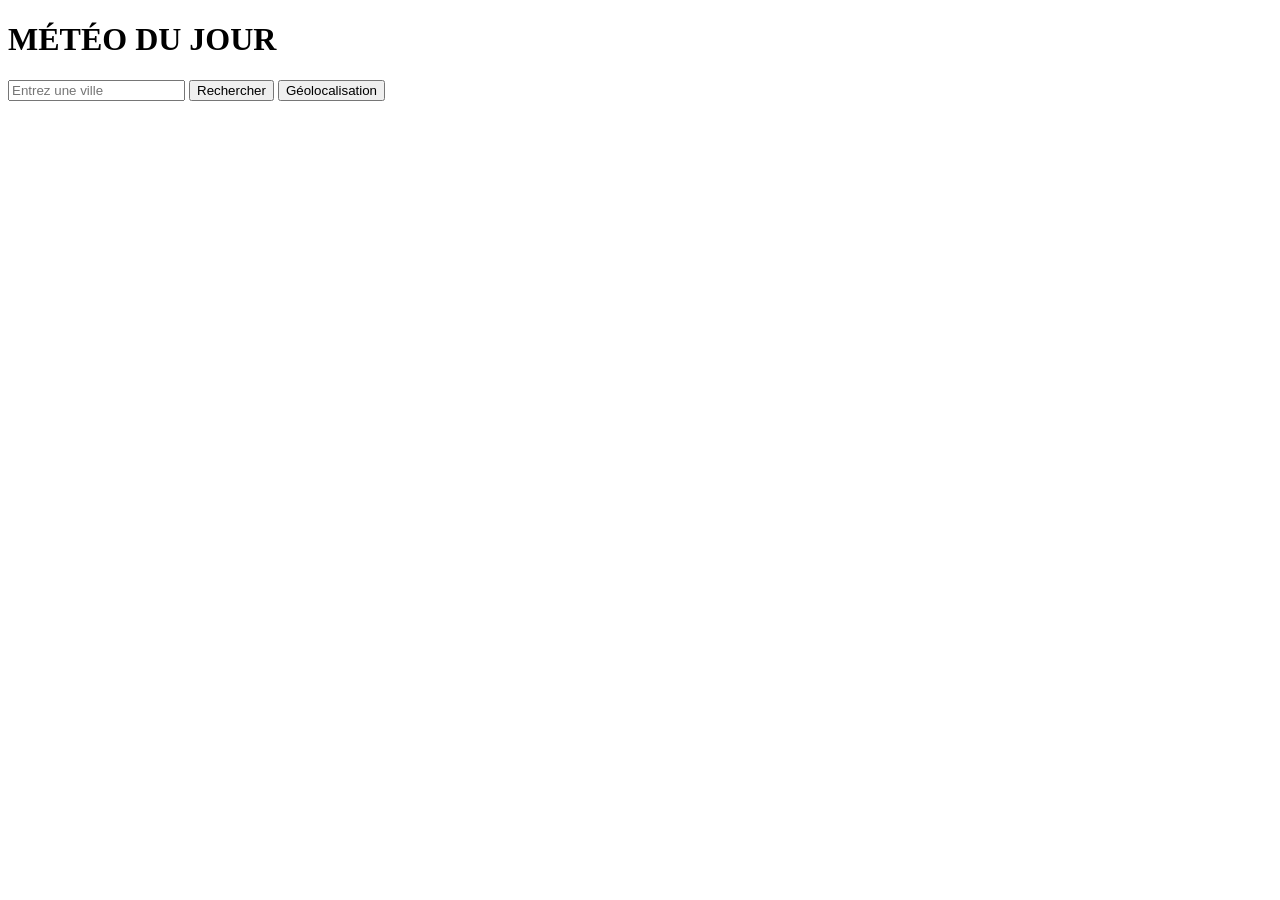
==== indexprojet.html @ e45560a4 "Premier commit du projet HTML météo" ====
<!DOCTYPE html>
<html lang="fr">
  <head>
    <meta charset="UTF-8" />
    <meta name="viewport" content="width=device-width, initial-scale=1.0" />
    <title>Application Météo</title>
  </head>
  <body>
    <header>
      <h1>MÉTÉO DU JOUR</h1>
    </header>

    <main>
      <!-- Formulaire pour rechercher une ville -->
      <section id="search-section">
        <input type="text" id="city-input" placeholder="Entrez une ville" />
        <button id="search-btn">Rechercher</button>
        <button id="geo-btn">Géolocalisation</button>
      </section>

      <!-- Conteneur pour les villes ajoutées -->
      <section id="cities-container">
        <!-- Chaque ville sera ajoutée dynamiquement ici -->
      </section>
    </main>

    <!-- Template HTML pour afficher les données météo d'une ville -->
    <template id="city-template">
      <div class="city-card">
        <h2 class="city-name"></h2>
        <img class="weather-icon" src="" alt="Icône météo" />
        <p class="temperature"></p>
        <p class="humidity"></p>
        <p class="wind"></p>
      </div>
    </template>
  </body>
</html>
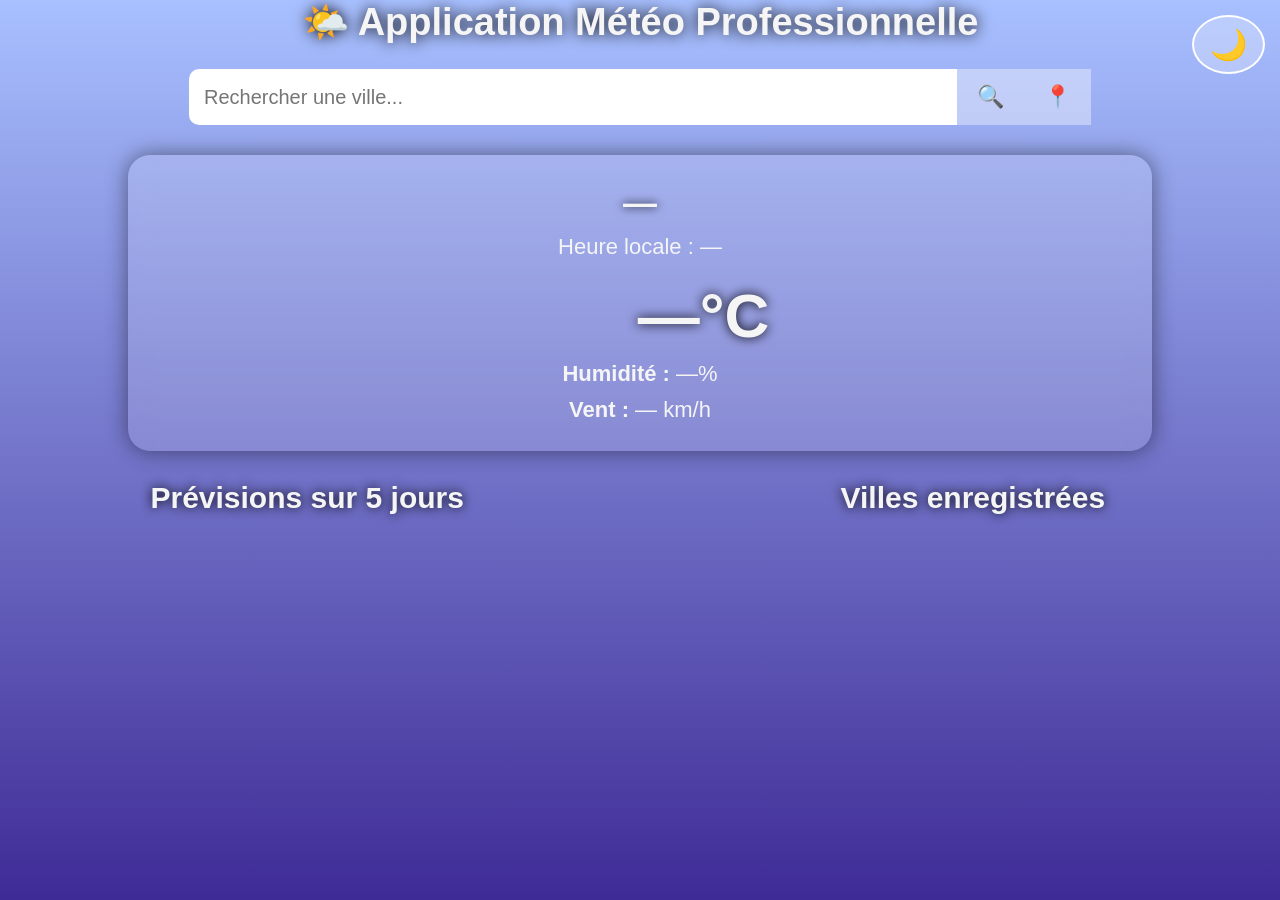
==== commit 25f44a4d: "Deuxieme commit : lier mon index html au fichier css crée" ====
--- a/indexprojet.html
+++ b/indexprojet.html
@@ -3,36 +3,65 @@
   <head>
     <meta charset="UTF-8" />
     <meta name="viewport" content="width=device-width, initial-scale=1.0" />
-    <title>Application Météo</title>
+    <title>App Météo Pro</title>
+    <link rel="stylesheet" href="meteo.css" />
   </head>
-  <body>
-    <header>
-      <h1>MÉTÉO DU JOUR</h1>
-    </header>
 
-    <main>
-      <!-- Formulaire pour rechercher une ville -->
-      <section id="search-section">
-        <input type="text" id="city-input" placeholder="Entrez une ville" />
-        <button id="search-btn">Rechercher</button>
-        <button id="geo-btn">Géolocalisation</button>
-      </section>
+  <body class="light">
+    <!-- Toggle Thème -->
+    <button id="theme-toggle" class="theme-btn">🌙</button>
 
-      <!-- Conteneur pour les villes ajoutées -->
-      <section id="cities-container">
-        <!-- Chaque ville sera ajoutée dynamiquement ici -->
-      </section>
-    </main>
+    <div class="app">
+      <h1 class="app-title">🌤️ Application Météo Professionnelle</h1>
 
-    <!-- Template HTML pour afficher les données météo d'une ville -->
-    <template id="city-template">
-      <div class="city-card">
-        <h2 class="city-name"></h2>
-        <img class="weather-icon" src="" alt="Icône météo" />
-        <p class="temperature"></p>
-        <p class="humidity"></p>
-        <p class="wind"></p>
+      <!-- Barre de recherche -->
+      <div class="search-container">
+        <input
+          type="text"
+          id="searchInput"
+          placeholder="Rechercher une ville..."
+        />
+        <button id="searchBtn">🔍</button>
+        <button id="geoBtn">📍</button>
       </div>
-    </template>
+
+      <!-- Autocomplétion -->
+      <ul id="suggestions"></ul>
+
+      <!-- Carte météo principale -->
+      <div class="weather-card fade-in">
+        <h2 id="cityName">—</h2>
+        <p id="localTime" class="local-time">Heure locale : —</p>
+
+        <div class="weather-info">
+          <img id="weatherIcon" src="" alt="" />
+          <p id="temperature" class="big-temp">—°C</p>
+        </div>
+
+        <div class="details">
+          <p class="detail-text">
+            <strong>Humidité :</strong> <span id="humidity">—%</span>
+          </p>
+          <p class="detail-text">
+            <strong>Vent :</strong> <span id="wind">— km/h</span>
+          </p>
+        </div>
+      </div>
+
+      <!-- CONTENEUR 2 COLONNES -->
+      <div class="two-columns">
+        <!-- Prévisions -->
+        <div class="forecast-section">
+          <h3 class="subtitle forecast-title">Prévisions sur 5 jours</h3>
+          <div id="forecast" class="forecast-container fade-in"></div>
+        </div>
+
+        <!-- Villes enregistrées -->
+        <div class="saved-section">
+          <h3 class="subtitle saved-title">Villes enregistrées</h3>
+          <div id="savedCities" class="saved-cities"></div>
+        </div>
+      </div>
+    </div>
   </body>
 </html>
--- a/meteo.css
+++ b/meteo.css
@@ -0,0 +1,257 @@
+/* -------------------------------------- */
+/* GLOBAL                                 */
+/* -------------------------------------- */
+* {
+    margin: 0;
+    padding: 0;
+    box-sizing: border-box;
+    font-family: "Segoe UI", Arial, sans-serif;
+}
+
+body {
+    transition: background 1s ease, color 0.4s ease;
+    font-size: 19px;
+    min-height: 100vh;
+    color: #f5f5f5;
+}
+
+/* FONDS DYNAMIQUES */
+body.light {
+    background: linear-gradient(to bottom, #a8c0ff, #3f2b96);
+}
+
+body.dark {
+    background: linear-gradient(to bottom, #0f0f0f, #202020);
+}
+
+.sunny {
+    background: linear-gradient(to bottom, #ffdc3d, #ff8c00);
+}
+
+.rainy {
+    background: linear-gradient(to bottom, #4c83b5, #142850);
+}
+
+.cloudy {
+    background: linear-gradient(to bottom, #bdc3c7, #2c3e50);
+}
+
+.stormy {
+    background: linear-gradient(to bottom, #232526, #414345);
+}
+
+/* -------------------------------------- */
+/* THEME BUTTON                           */
+/* -------------------------------------- */
+.theme-btn {
+    position: fixed;
+    top: 15px;
+    right: 15px;
+    font-size: 30px;
+    background: #ffffff40;
+    border: 2px solid #fff;
+    padding: 10px 16px;
+    border-radius: 50%;
+    cursor: pointer;
+    transition: 0.3s;
+}
+
+.theme-btn:hover {
+    background: #ffffff80;
+}
+
+/* -------------------------------------- */
+/* TITLE                                  */
+/* -------------------------------------- */
+.app-title {
+    text-align: center;
+    font-size: 38px;
+    margin-bottom: 25px;
+    text-shadow: 0 0 15px #000;
+}
+
+/* -------------------------------------- */
+/* SEARCH BAR                             */
+/* -------------------------------------- */
+.search-container {
+    display: flex;
+    justify-content: center;
+    margin-bottom: 20px;
+}
+
+.search-container input {
+    width: 60%;
+    padding: 15px;
+    font-size: 20px;
+    border-radius: 10px 0 0 10px;
+    border: none;
+}
+
+.search-container button {
+    padding: 15px 20px;
+    font-size: 22px;
+    border: none;
+    cursor: pointer;
+    background: #ffffff60;
+    color: #000;
+    transition: 0.3s;
+}
+
+.search-container button:hover {
+    background: #ffffff95;
+}
+
+/* -------------------------------------- */
+/* WEATHER CARD                           */
+/* -------------------------------------- */
+.weather-card {
+    background: #ffffff25;
+    padding: 28px;
+    border-radius: 22px;
+    text-align: center;
+    width: 80%;
+    margin: 30px auto;
+    backdrop-filter: blur(10px);
+    box-shadow: 0 0 22px #0007;
+}
+
+.weather-card h2 {
+    font-size: 34px;
+    margin-bottom: 12px;
+    font-weight: 700;
+    text-shadow: 0 0 10px #000;
+}
+
+.local-time {
+    font-size: 22px;
+    margin-bottom: 20px;
+    font-weight: 500;
+}
+
+.big-temp {
+    font-size: 62px;
+    font-weight: 800;
+    text-shadow: 0 0 12px #000;
+}
+
+.weather-info {
+    display: flex;
+    justify-content: center;
+    align-items: center;
+}
+
+.weather-info img {
+    width: 115px;
+    margin-right: 12px;
+    animation: float 3s infinite ease-in-out;
+}
+
+/* Textes d’humidité / vent */
+.detail-text {
+    font-size: 22px;
+    margin-top: 10px;
+}
+
+/* -------------------------------------- */
+/* COLUMNS                                */
+/* -------------------------------------- */
+.two-columns {
+    display: flex;
+    justify-content: space-between;
+    margin-top: 30px;
+    gap: 40px;
+}
+
+.forecast-section,
+.saved-section {
+    width: 48%;
+}
+
+/* TITRES DE SECTIONS */
+.forecast-title,
+.saved-title {
+    font-size: 30px;
+    text-align: center;
+    margin-bottom: 20px;
+    text-shadow: 0 0 12px #000;
+}
+
+/* -------------------------------------- */
+/* FORECAST CARDS                         */
+/* -------------------------------------- */
+.forecast-container {
+    display: flex;
+    flex-direction: column;
+    gap: 15px;
+}
+
+.day {
+    background: #ffffff20;
+    padding: 20px;
+    border-radius: 15px;
+    box-shadow: 0 0 10px #0005;
+    text-align: center;
+}
+
+.day img {
+    width: 65px;
+}
+
+/* -------------------------------------- */
+/* SAVED CITIES                           */
+/* -------------------------------------- */
+.saved-cities {
+    display: flex;
+    flex-direction: column;
+    gap: 12px;
+}
+
+.saved-cities button {
+    background: #ffffff30;
+    padding: 12px;
+    border-radius: 10px;
+    border: 1px solid #fff;
+    cursor: pointer;
+    font-size: 20px;
+}
+
+.saved-cities button:hover {
+    background: #ffffff80;
+}
+
+/* -------------------------------------- */
+/* ANIMATIONS                             */
+/* -------------------------------------- */
+@keyframes float {
+    0% { transform: translateY(0);}
+    50% { transform: translateY(-10px);}
+    100% { transform: translateY(0);}
+}
+
+.fade-in {
+    animation: fade 0.9s ease;
+}
+
+@keyframes fade {
+    from { opacity: 0; transform: translateY(15px); }
+    to { opacity: 1; transform: translateY(0); }
+}
+
+/* -------------------------------------- */
+/* RESPONSIVE                             */
+/* -------------------------------------- */
+@media (max-width: 480px) {
+
+    .two-columns {
+        flex-direction: column;
+    }
+
+    .forecast-section,
+    .saved-section {
+        width: 100%;
+    }
+
+    .app-title { font-size: 28px; }
+
+    .big-temp { font-size: 50px; }
+}
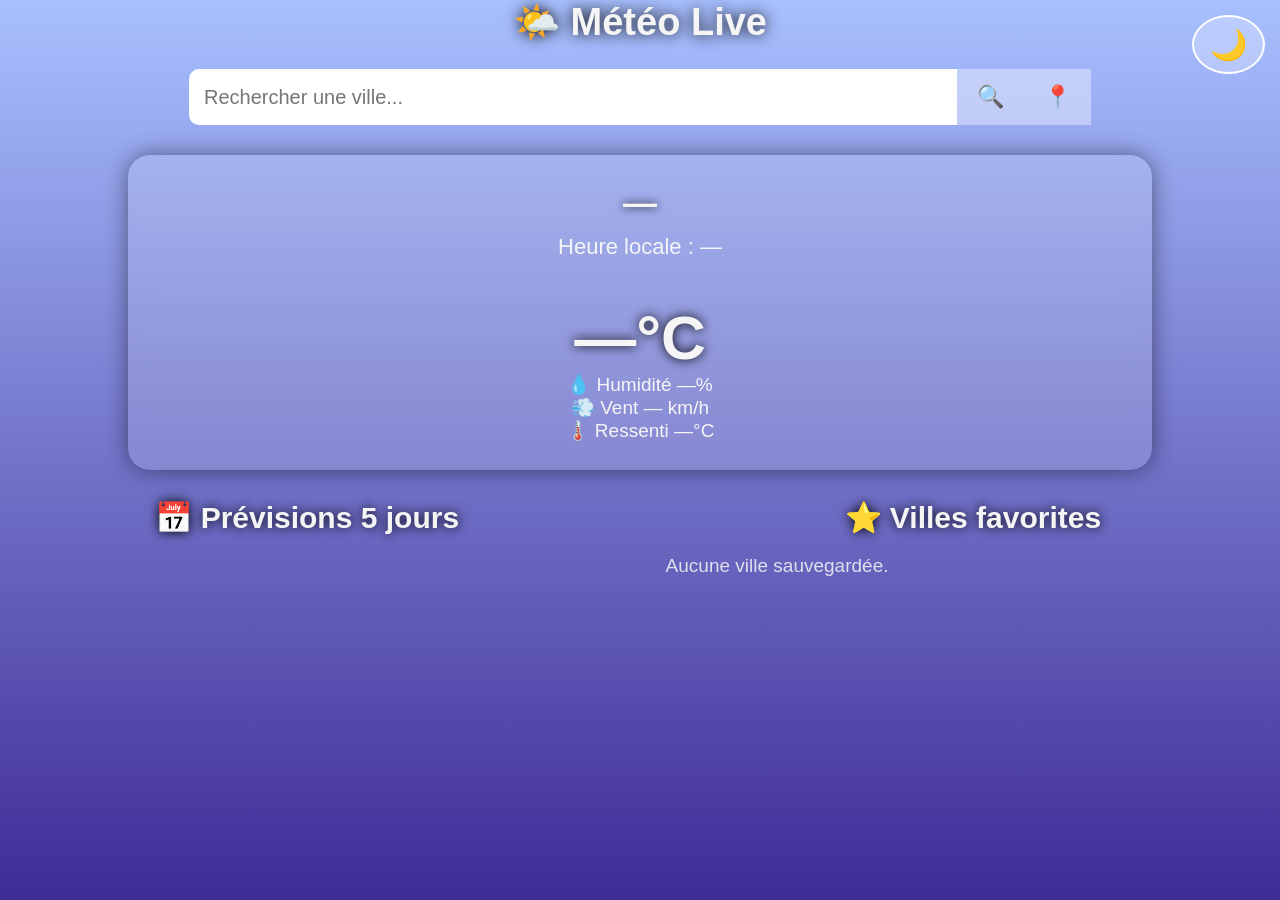
==== commit c7473718: "3eme commit ajout du fichier js avec modifications du code css pour la mise en page el les fonds dyn" ====
--- a/indexprojet.html
+++ b/indexprojet.html
@@ -12,39 +12,50 @@
     <button id="theme-toggle" class="theme-btn">🌙</button>
 
     <div class="app">
-      <h1 class="app-title">🌤️ Application Météo Professionnelle</h1>
+      <h1 class="app-title">🌤️ Météo Live</h1>
 
-      <!-- Barre de recherche -->
-      <div class="search-container">
-        <input
-          type="text"
-          id="searchInput"
-          placeholder="Rechercher une ville..."
-        />
-        <button id="searchBtn">🔍</button>
-        <button id="geoBtn">📍</button>
+      <!-- Barre de recherche améliorée -->
+      <div class="search-section">
+        <div class="search-container">
+          <input
+            type="text"
+            id="searchInput"
+            placeholder="Rechercher une ville..."
+            autocomplete="off"
+          />
+          <button id="searchBtn" class="search-button">🔍</button>
+          <button id="geoBtn" class="geo-button" title="Ma position">📍</button>
+        </div>
+        <ul id="suggestions" class="suggestions-list"></ul>
       </div>
-
-      <!-- Autocomplétion -->
-      <ul id="suggestions"></ul>
 
       <!-- Carte météo principale -->
       <div class="weather-card fade-in">
-        <h2 id="cityName">—</h2>
-        <p id="localTime" class="local-time">Heure locale : —</p>
+        <div class="weather-header">
+          <h2 id="cityName">—</h2>
+          <p id="localTime" class="local-time">Heure locale : —</p>
+        </div>
 
-        <div class="weather-info">
-          <img id="weatherIcon" src="" alt="" />
+        <div class="weather-main">
+          <div class="weather-icon-container">
+            <img id="weatherIcon" src="" alt="" class="weather-icon" />
+          </div>
           <p id="temperature" class="big-temp">—°C</p>
         </div>
 
-        <div class="details">
-          <p class="detail-text">
-            <strong>Humidité :</strong> <span id="humidity">—%</span>
-          </p>
-          <p class="detail-text">
-            <strong>Vent :</strong> <span id="wind">— km/h</span>
-          </p>
+        <div class="weather-details">
+          <div class="detail-item">
+            <span class="detail-label">💧 Humidité</span>
+            <span id="humidity" class="detail-value">—%</span>
+          </div>
+          <div class="detail-item">
+            <span class="detail-label">💨 Vent</span>
+            <span id="wind" class="detail-value">— km/h</span>
+          </div>
+          <div class="detail-item">
+            <span class="detail-label">🌡️ Ressenti</span>
+            <span id="feelsLike" class="detail-value">—°C</span>
+          </div>
         </div>
       </div>
 
@@ -52,16 +63,17 @@
       <div class="two-columns">
         <!-- Prévisions -->
         <div class="forecast-section">
-          <h3 class="subtitle forecast-title">Prévisions sur 5 jours</h3>
+          <h3 class="subtitle forecast-title">📅 Prévisions 5 jours</h3>
           <div id="forecast" class="forecast-container fade-in"></div>
         </div>
 
         <!-- Villes enregistrées -->
         <div class="saved-section">
-          <h3 class="subtitle saved-title">Villes enregistrées</h3>
+          <h3 class="subtitle saved-title">⭐ Villes favorites</h3>
           <div id="savedCities" class="saved-cities"></div>
         </div>
       </div>
     </div>
+    <script src="scriptmeteoapi.js"></script>
   </body>
 </html>
--- a/meteo.css
+++ b/meteo.css
@@ -1,6 +1,4 @@
-/* -------------------------------------- */
-/* GLOBAL                                 */
-/* -------------------------------------- */
+
 * {
     margin: 0;
     padding: 0;
@@ -219,9 +217,9 @@
     background: #ffffff80;
 }
 
-/* -------------------------------------- */
+
 /* ANIMATIONS                             */
-/* -------------------------------------- */
+
 @keyframes float {
     0% { transform: translateY(0);}
     50% { transform: translateY(-10px);}
@@ -237,9 +235,6 @@
     to { opacity: 1; transform: translateY(0); }
 }
 
-/* -------------------------------------- */
-/* RESPONSIVE                             */
-/* -------------------------------------- */
 @media (max-width: 480px) {
 
     .two-columns {
@@ -255,3 +250,36 @@
 
     .big-temp { font-size: 50px; }
 }
+
+
+
+
+#suggestions {
+  position: absolute;
+  top: 100%;
+  left: 20%;
+  width: 60%;
+  background: white;
+  border-radius: 0 0 10px 10px;
+  box-shadow: 0 4px 8px rgba(0,0,0,0.1);
+  z-index: 1000;
+  max-height: 200px;
+  overflow-y: auto;
+  display: none;
+}
+
+#suggestions li {
+  padding: 12px;
+  border-bottom: 1px solid #eee;
+  cursor: pointer;
+  color: #333;
+  list-style: none;
+}
+
+#suggestions li:hover {
+  background-color: #f0f0f0;
+}
+
+#suggestions li:last-child {
+  border-bottom: none;
+}
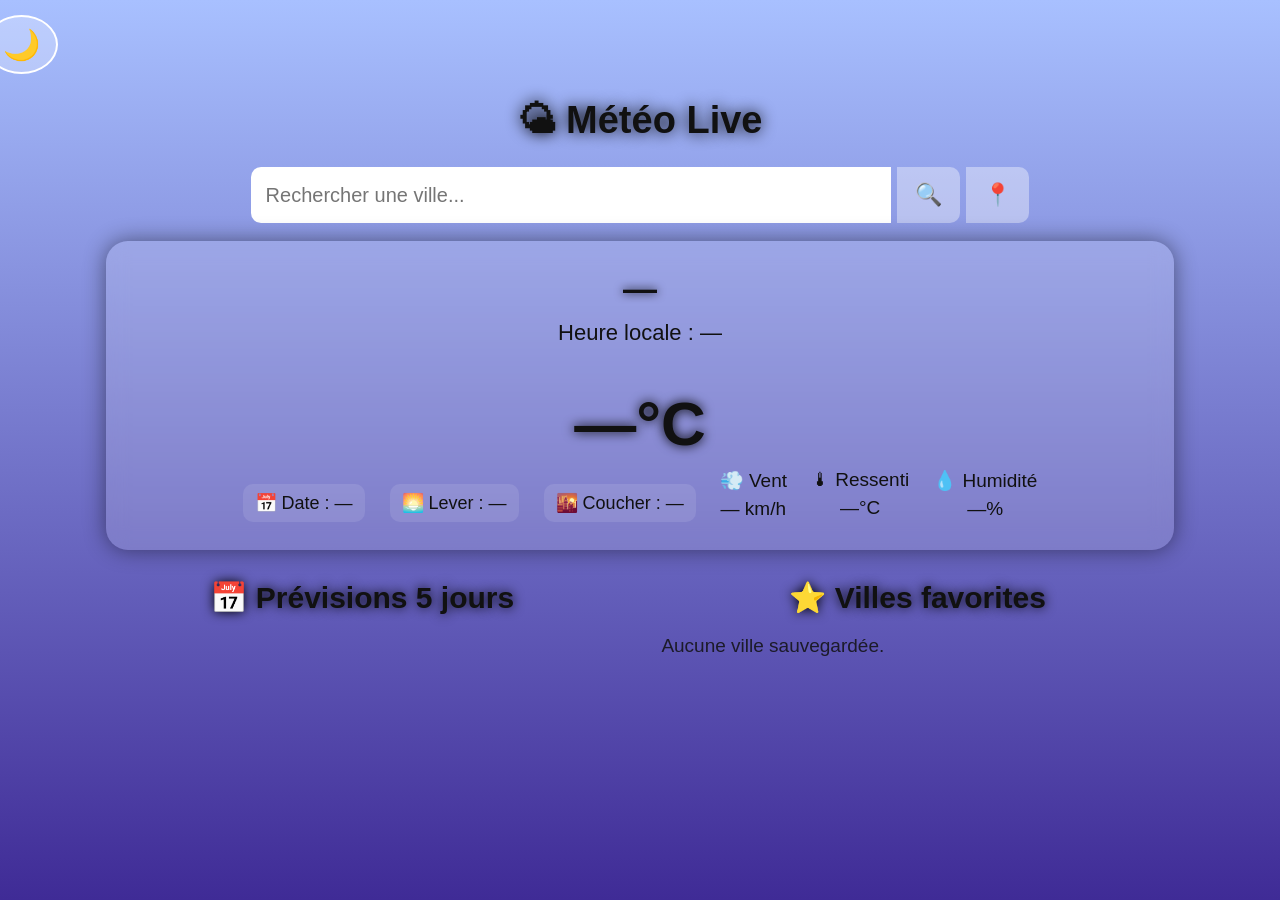
==== commit f305a32f: "4EME COMMIT: ajout des modifications météo et fond" ====
--- a/indexprojet.html
+++ b/indexprojet.html
@@ -1,36 +1,52 @@
 <!DOCTYPE html>
 <html lang="fr">
   <head>
-    <meta charset="UTF-8" />
-    <meta name="viewport" content="width=device-width, initial-scale=1.0" />
+    <meta charset="utf-8" />
+    <meta name="viewport" content="width=device-width,initial-scale=1" />
     <title>App Météo Pro</title>
     <link rel="stylesheet" href="meteo.css" />
   </head>
-
   <body class="light">
-    <!-- Toggle Thème -->
-    <button id="theme-toggle" class="theme-btn">🌙</button>
+    <button id="theme-toggle" class="theme-btn" aria-label="Basculer thème">
+      🌙
+    </button>
 
     <div class="app">
-      <h1 class="app-title">🌤️ Météo Live</h1>
+      <h1 class="app-title">🌤 Météo Live</h1>
 
-      <!-- Barre de recherche améliorée -->
       <div class="search-section">
         <div class="search-container">
           <input
+            id="searchInput"
             type="text"
-            id="searchInput"
             placeholder="Rechercher une ville..."
             autocomplete="off"
+            aria-autocomplete="list"
+            aria-controls="suggestions"
+            aria-expanded="false"
           />
-          <button id="searchBtn" class="search-button">🔍</button>
-          <button id="geoBtn" class="geo-button" title="Ma position">📍</button>
+          <button id="searchBtn" class="search-button" aria-label="Rechercher">
+            🔍
+          </button>
+          <button
+            id="geoBtn"
+            class="geo-button"
+            title="Ma position"
+            aria-label="Ma position"
+          >
+            📍
+          </button>
         </div>
-        <ul id="suggestions" class="suggestions-list"></ul>
+        <ul
+          id="suggestions"
+          class="suggestions-list"
+          role="listbox"
+          tabindex="-1"
+          aria-label="Suggestions"
+        ></ul>
       </div>
 
-      <!-- Carte météo principale -->
-      <div class="weather-card fade-in">
+      <div class="weather-card fade-in" role="region" aria-live="polite">
         <div class="weather-header">
           <h2 id="cityName">—</h2>
           <p id="localTime" class="local-time">Heure locale : —</p>
@@ -44,36 +60,39 @@
         </div>
 
         <div class="weather-details">
-          <div class="detail-item">
-            <span class="detail-label">💧 Humidité</span>
-            <span id="humidity" class="detail-value">—%</span>
+          <div class="sun-times">
+            <p id="currentDate" class="detail-item">📅 Date : —</p>
+            <p id="sunrise" class="detail-item">🌅 Lever : —</p>
+            <p id="sunset" class="detail-item">🌇 Coucher : —</p>
           </div>
           <div class="detail-item">
             <span class="detail-label">💨 Vent</span>
             <span id="wind" class="detail-value">— km/h</span>
           </div>
           <div class="detail-item">
-            <span class="detail-label">🌡️ Ressenti</span>
+            <span class="detail-label">🌡 Ressenti</span>
             <span id="feelsLike" class="detail-value">—°C</span>
+          </div>
+          <div class="detail-item">
+            <span class="detail-label">💧 Humidité</span>
+            <span id="humidity" class="detail-value">—%</span>
           </div>
         </div>
       </div>
 
-      <!-- CONTENEUR 2 COLONNES -->
       <div class="two-columns">
-        <!-- Prévisions -->
         <div class="forecast-section">
           <h3 class="subtitle forecast-title">📅 Prévisions 5 jours</h3>
           <div id="forecast" class="forecast-container fade-in"></div>
         </div>
 
-        <!-- Villes enregistrées -->
         <div class="saved-section">
           <h3 class="subtitle saved-title">⭐ Villes favorites</h3>
           <div id="savedCities" class="saved-cities"></div>
         </div>
       </div>
     </div>
+
     <script src="scriptmeteoapi.js"></script>
   </body>
 </html>
--- a/meteo.css
+++ b/meteo.css
@@ -1,285 +1,217 @@
 
-* {
-    margin: 0;
-    padding: 0;
-    box-sizing: border-box;
-    font-family: "Segoe UI", Arial, sans-serif;
-}
-
-body {
-    transition: background 1s ease, color 0.4s ease;
-    font-size: 19px;
-    min-height: 100vh;
-    color: #f5f5f5;
-}
-
-/* FONDS DYNAMIQUES */
-body.light {
-    background: linear-gradient(to bottom, #a8c0ff, #3f2b96);
-}
-
-body.dark {
-    background: linear-gradient(to bottom, #0f0f0f, #202020);
-}
-
-.sunny {
-    background: linear-gradient(to bottom, #ffdc3d, #ff8c00);
-}
-
-.rainy {
-    background: linear-gradient(to bottom, #4c83b5, #142850);
-}
-
-.cloudy {
-    background: linear-gradient(to bottom, #bdc3c7, #2c3e50);
-}
-
-.stormy {
-    background: linear-gradient(to bottom, #232526, #414345);
-}
-
-/* -------------------------------------- */
-/* THEME BUTTON                           */
-/* -------------------------------------- */
-.theme-btn {
-    position: fixed;
-    top: 15px;
-    right: 15px;
-    font-size: 30px;
-    background: #ffffff40;
-    border: 2px solid #fff;
-    padding: 10px 16px;
-    border-radius: 50%;
-    cursor: pointer;
-    transition: 0.3s;
-}
-
-.theme-btn:hover {
-    background: #ffffff80;
-}
-
-/* -------------------------------------- */
-/* TITLE                                  */
-/* -------------------------------------- */
-.app-title {
-    text-align: center;
-    font-size: 38px;
-    margin-bottom: 25px;
-    text-shadow: 0 0 15px #000;
-}
-
-/* -------------------------------------- */
-/* SEARCH BAR                             */
-/* -------------------------------------- */
-.search-container {
-    display: flex;
-    justify-content: center;
-    margin-bottom: 20px;
-}
-
-.search-container input {
-    width: 60%;
-    padding: 15px;
-    font-size: 20px;
-    border-radius: 10px 0 0 10px;
-    border: none;
-}
-
-.search-container button {
-    padding: 15px 20px;
-    font-size: 22px;
-    border: none;
-    cursor: pointer;
-    background: #ffffff60;
-    color: #000;
-    transition: 0.3s;
-}
-
-.search-container button:hover {
-    background: #ffffff95;
-}
-
-/* -------------------------------------- */
-/* WEATHER CARD                           */
-/* -------------------------------------- */
-.weather-card {
-    background: #ffffff25;
-    padding: 28px;
-    border-radius: 22px;
-    text-align: center;
-    width: 80%;
-    margin: 30px auto;
-    backdrop-filter: blur(10px);
-    box-shadow: 0 0 22px #0007;
-}
-
-.weather-card h2 {
-    font-size: 34px;
-    margin-bottom: 12px;
-    font-weight: 700;
-    text-shadow: 0 0 10px #000;
-}
-
-.local-time {
-    font-size: 22px;
-    margin-bottom: 20px;
-    font-weight: 500;
-}
-
-.big-temp {
-    font-size: 62px;
-    font-weight: 800;
-    text-shadow: 0 0 12px #000;
-}
-
-.weather-info {
-    display: flex;
-    justify-content: center;
-    align-items: center;
-}
-
-.weather-info img {
-    width: 115px;
-    margin-right: 12px;
-    animation: float 3s infinite ease-in-out;
-}
-
-/* Textes d’humidité / vent */
-.detail-text {
-    font-size: 22px;
-    margin-top: 10px;
-}
-
-/* -------------------------------------- */
-/* COLUMNS                                */
-/* -------------------------------------- */
-.two-columns {
-    display: flex;
-    justify-content: space-between;
-    margin-top: 30px;
-    gap: 40px;
-}
-
-.forecast-section,
-.saved-section {
-    width: 48%;
-}
-
-/* TITRES DE SECTIONS */
-.forecast-title,
-.saved-title {
-    font-size: 30px;
-    text-align: center;
-    margin-bottom: 20px;
-    text-shadow: 0 0 12px #000;
-}
-
-/* -------------------------------------- */
-/* FORECAST CARDS                         */
-/* -------------------------------------- */
-.forecast-container {
-    display: flex;
-    flex-direction: column;
-    gap: 15px;
-}
-
-.day {
-    background: #ffffff20;
-    padding: 20px;
-    border-radius: 15px;
-    box-shadow: 0 0 10px #0005;
-    text-align: center;
-}
-
-.day img {
-    width: 65px;
-}
-
-/* -------------------------------------- */
-/* SAVED CITIES                           */
-/* -------------------------------------- */
-.saved-cities {
-    display: flex;
-    flex-direction: column;
-    gap: 12px;
-}
-
-.saved-cities button {
-    background: #ffffff30;
-    padding: 12px;
-    border-radius: 10px;
-    border: 1px solid #fff;
-    cursor: pointer;
-    font-size: 20px;
-}
-
-.saved-cities button:hover {
-    background: #ffffff80;
-}
-
-
-/* ANIMATIONS                             */
-
-@keyframes float {
-    0% { transform: translateY(0);}
-    50% { transform: translateY(-10px);}
-    100% { transform: translateY(0);}
-}
-
-.fade-in {
-    animation: fade 0.9s ease;
-}
-
-@keyframes fade {
-    from { opacity: 0; transform: translateY(15px); }
-    to { opacity: 1; transform: translateY(0); }
-}
-
+* { margin:0; padding:0; box-sizing:border-box; font-family:"Segoe UI", Arial, sans-serif; }
+body { transition: background 1s ease, color 0.4s ease; font-size:19px; min-height:100vh; color:#f5f5f5; }
+
+/* thèmes & fonds météo */
+body.light { background: linear-gradient(to bottom,#a8c0ff,#3f2b96); color:#111; }
+body.dark { background: linear-gradient(to bottom,#0f0f0f,#202020); color:#f5f5f5; }
+
+.sunny { background: linear-gradient(to bottom,#ffdc3d,#ff8c00); }
+.rainy { background: linear-gradient(to bottom,#4c83b5,#142850); }
+.cloudy { background: linear-gradient(to bottom,#bdc3c7,#2c3e50); }
+.stormy { background: linear-gradient(to bottom,#232526,#414345); }
+
+/* theme button */
+.theme-btn { position:fixed; top:15px; right:15px; font-size:30px; background:#ffffff40; border:2px solid #fff; padding:10px 16px; border-radius:50%; cursor:pointer; transition:0.3s; }
+.theme-btn:hover { background:#ffffff80; }
+
+/* layout */
+.app { max-width:1100px; margin:40px auto; padding:0 16px; }
+.app-title { text-align:center; font-size:38px; margin-bottom:25px; text-shadow:0 0 15px #000; }
+
+/* search */
+.search-section { position:relative; margin-bottom:12px; }
+.search-container { display:flex; justify-content:center; gap:6px; }
+.search-container input { width:60%; padding:15px; font-size:20px; border-radius:10px 0 0 10px; border:none; outline:none; }
+.search-container button { padding:15px 18px; font-size:22px; border:none; cursor:pointer; background:#ffffff60; color:#000; transition:0.2s; border-radius:0 10px 10px 0; }
+.search-container button:hover { background:#ffffff95; }
+
+/* suggestions - positioned relative to search container */
+#suggestions { position:absolute; top:calc(100% + 6px); left:50%; transform:translateX(-50%); width:60%; background:var(--suggest-bg,#fff); border-radius:0 0 10px 10px; box-shadow:0 4px 12px rgba(0,0,0,0.12); z-index:1000; max-height:220px; overflow-y:auto; display:none; }
+body.dark #suggestions { --suggest-bg:#2b2b2b; color:#fff; }
+#suggestions li { padding:12px; border-bottom:1px solid rgba(0,0,0,0.06); list-style:none; cursor:pointer; }
+#suggestions li[aria-selected="true"], #suggestions li:hover { background:rgba(0,0,0,0.06); }
+
+/* weather card */
+.weather-card { background:#ffffff25; padding:28px; border-radius:22px; text-align:center; width:100%; margin:18px auto; backdrop-filter: blur(10px); box-shadow:0 0 22px #0007; }
+.weather-card h2 { font-size:34px; margin-bottom:12px; font-weight:700; text-shadow:0 0 10px #000; }
+.local-time { font-size:22px; margin-bottom:20px; font-weight:500; }
+.big-temp { font-size:62px; font-weight:800; text-shadow:0 0 12px #000; }
+
+/* details */
+.weather-details { display:flex; justify-content:center; gap:24px; margin-top:10px; flex-wrap:wrap; }
+.detail-item { display:flex; flex-direction:column; align-items:center; gap:6px; }
+
+/* columns */
+.two-columns { display:flex; justify-content:space-between; margin-top:30px; gap:40px; }
+.forecast-section, .saved-section { width:48%; }
+.forecast-title, .saved-title { font-size:30px; text-align:center; margin-bottom:20px; text-shadow:0 0 12px #000; }
+
+/* forecast */
+.forecast-container { display:flex; flex-direction:column; gap:15px; }
+.day { background:#ffffff20; padding:20px; border-radius:15px; box-shadow:0 0 10px #0005; text-align:center; }
+.day img { width:65px; }
+
+/* saved */
+.saved-cities { display:flex; flex-direction:column; gap:12px; }
+.saved-cities button { background:#ffffff30; padding:12px; border-radius:10px; border:1px solid #fff; cursor:pointer; font-size:20px; }
+.saved-cities button:hover { background:#ffffff80; }
+
+/* animations */
+@keyframes float { 0%{transform:translateY(0);} 50%{transform:translateY(-10px);} 100%{transform:translateY(0);} }
+.fade-in { animation:fade 0.9s ease; }
+@keyframes fade { from{opacity:0; transform:translateY(15px);} to{opacity:1; transform:translateY(0);} }
+
+/* responsive */
 @media (max-width: 480px) {
-
-    .two-columns {
-        flex-direction: column;
-    }
-
-    .forecast-section,
-    .saved-section {
-        width: 100%;
-    }
-
-    .app-title { font-size: 28px; }
-
-    .big-temp { font-size: 50px; }
-}
-
-
-
-
-#suggestions {
+  .two-columns{ flex-direction:column; }
+  .forecast-section, .saved-section{ width:100%; }
+  .app-title{ font-size:28px; }
+  .big-temp{ font-size:50px; }
+  #suggestions { width:90%; left:50%; transform:translateX(-50%); }
+}
+
+
+
+/* ============================
+   DYNAMIC WEATHER BACKGROUNDS
+   ============================ */
+
+/* Base weather background classes */
+body.sunny { 
+  background: linear-gradient(135deg, #ffdc3d 0%, #ff8c00 100%);
+  animation: sunnySky 20s infinite alternate;
+}
+
+body.rainy { 
+  background: linear-gradient(135deg, #4c83b5 0%, #142850 100%);
+  animation: rainySky 15s infinite alternate;
+}
+
+body.cloudy { 
+  background: linear-gradient(135deg, #bdc3c7 0%, #2c3e50 100%);
+  animation: cloudySky 25s infinite alternate;
+}
+
+body.stormy { 
+  background: linear-gradient(135deg, #232526 0%, #414345 100%);
+  animation: stormySky 10s infinite alternate;
+}
+
+/* Sunny animations */
+@keyframes sunnySky {
+  0% { background: linear-gradient(135deg, #ffdc3d 0%, #ff8c00 100%); }
+  100% { background: linear-gradient(135deg, #ffeb3d 0%, #ff9800 100%); }
+}
+
+/* Rain effect */
+.rain-effect {
+  position: fixed;
+  top: 0;
+  left: 0;
+  width: 100%;
+  height: 100%;
+  pointer-events: none;
+  z-index: -1;
+  opacity: 0;
+  transition: opacity 1s ease;
+}
+
+.rain-effect.active {
+  opacity: 0.6;
+}
+
+.rain-drop {
   position: absolute;
-  top: 100%;
-  left: 20%;
-  width: 60%;
+  width: 2px;
+  height: 15px;
+  background: linear-gradient(to bottom, transparent, rgba(255, 255, 255, 0.6));
+  animation: rainFall linear infinite;
+}
+
+@keyframes rainFall {
+  0% {
+    transform: translateY(-100px) rotate(15deg);
+    opacity: 0;
+  }
+  10% {
+    opacity: 1;
+  }
+  90% {
+    opacity: 1;
+  }
+  100% {
+    transform: translateY(100vh) rotate(15deg);
+    opacity: 0;
+  }
+}
+
+/* Cloud animations */
+@keyframes cloudySky {
+  0% { background: linear-gradient(135deg, #bdc3c7 0%, #2c3e50 100%); }
+  100% { background: linear-gradient(135deg, #95a5a6 0%, #34495e 100%); }
+}
+
+/* Storm animations */
+@keyframes stormySky {
+  0% { background: linear-gradient(135deg, #232526 0%, #414345 100%); }
+  50% { background: linear-gradient(135deg, #1a1a1a 0%, #2d2d2d 100%); }
+  100% { background: linear-gradient(135deg, #232526 0%, #414345 100%); }
+}
+
+/* Lightning effect */
+.lightning {
+  position: fixed;
+  top: 0;
+  left: 0;
+  width: 100%;
+  height: 100%;
   background: white;
-  border-radius: 0 0 10px 10px;
-  box-shadow: 0 4px 8px rgba(0,0,0,0.1);
-  z-index: 1000;
-  max-height: 200px;
-  overflow-y: auto;
-  display: none;
-}
-
-#suggestions li {
-  padding: 12px;
-  border-bottom: 1px solid #eee;
-  cursor: pointer;
-  color: #333;
-  list-style: none;
-}
-
-#suggestions li:hover {
-  background-color: #f0f0f0;
-}
-
-#suggestions li:last-child {
-  border-bottom: none;
-}+  opacity: 0;
+  z-index: -1;
+  pointer-events: none;
+}
+
+/* Sun rays effect */
+.sun-rays {
+  position: fixed;
+  top: 50%;
+  left: 50%;
+  transform: translate(-50%, -50%);
+  width: 200vmax;
+  height: 200vmax;
+  background: radial-gradient(circle, rgba(255,255,255,0.1) 0%, transparent 70%);
+  z-index: -1;
+  opacity: 0;
+  transition: opacity 1s ease;
+}
+
+.sun-rays.active {
+  opacity: 0.3;
+  animation: rotateRays 60s linear infinite;
+}
+
+@keyframes rotateRays {
+  from { transform: translate(-50%, -50%) rotate(0deg); }
+  to { transform: translate(-50%, -50%) rotate(360deg); }
+}
+
+/* Ensure content stays above background effects */
+.app, .theme-btn {
+  position: relative;
+  z-index: 1;
+}
+.sun-times {
+  display: flex;
+  justify-content: center;
+  gap: 25px;
+  margin-top: 15px;
+  flex-wrap: wrap;
+  font-size: 18px;
+}
+.sun-times .detail-item {
+  background: rgba(255,255,255,0.1);
+  padding: 8px 12px;
+  border-radius: 10px;
+  text-align: center;
+}
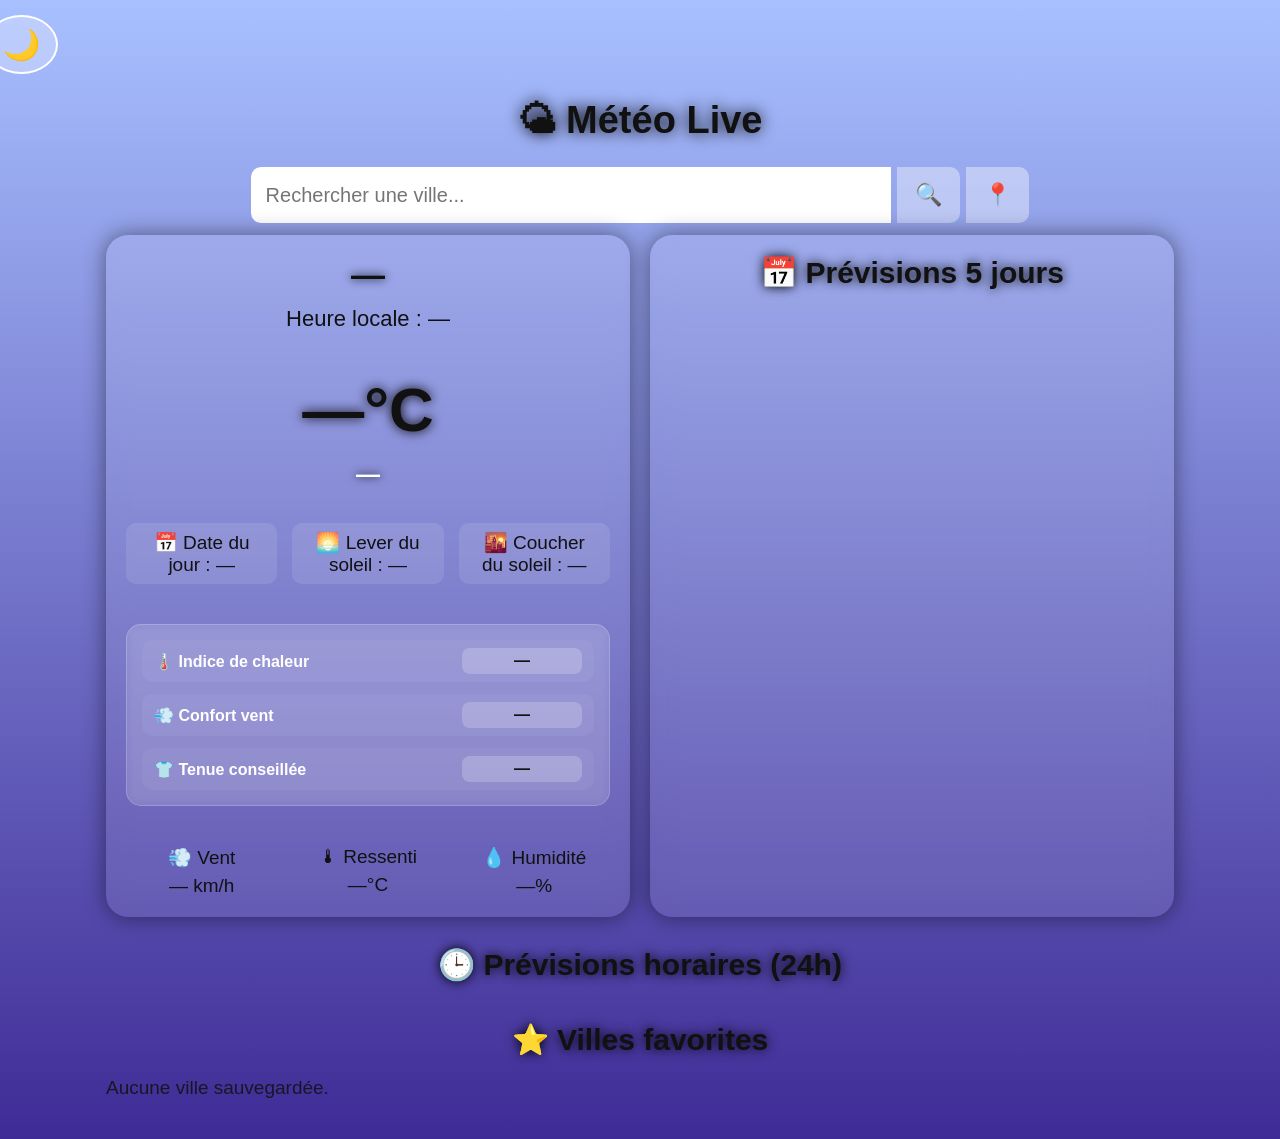
==== commit 71a75fc1: "5ème commit : ajout de qques options concernant les horaires (js)" ====
--- a/indexprojet.html
+++ b/indexprojet.html
@@ -7,13 +7,16 @@
     <link rel="stylesheet" href="meteo.css" />
   </head>
   <body class="light">
+    <!-- Bouton de changement de thème -->
     <button id="theme-toggle" class="theme-btn" aria-label="Basculer thème">
       🌙
     </button>
 
     <div class="app">
+      <!-- Titre principal de l'application -->
       <h1 class="app-title">🌤 Météo Live</h1>
 
+      <!-- Section de recherche avec autocomplétion -->
       <div class="search-section">
         <div class="search-container">
           <input
@@ -37,6 +40,7 @@
             📍
           </button>
         </div>
+        <!-- Liste des suggestions de villes -->
         <ul
           id="suggestions"
           class="suggestions-list"
@@ -46,50 +50,89 @@
         ></ul>
       </div>
 
-      <div class="weather-card fade-in" role="region" aria-live="polite">
-        <div class="weather-header">
-          <h2 id="cityName">—</h2>
-          <p id="localTime" class="local-time">Heure locale : —</p>
+      <!-- Sections principales côte à côte -->
+      <div class="top-sections">
+        <!-- Carte météo actuelle -->
+        <div
+          class="section weather-card fade-in"
+          role="region"
+          aria-live="polite"
+        >
+          <div class="weather-header">
+            <h2 id="cityName">—</h2>
+            <p id="localTime" class="local-time">Heure locale : —</p>
+          </div>
+
+          <div class="weather-main">
+            <div class="weather-icon-container">
+              <img id="weatherIcon" src="" alt="" class="weather-icon" />
+            </div>
+            <p id="temperature" class="big-temp">—°C</p>
+          </div>
+
+          <!-- État météo textuel -->
+          <div id="weatherState" class="weather-state">—</div>
+
+          <!-- Détails météorologiques -->
+          <div class="weather-details">
+            <!-- Ligne 1 : Date, lever et coucher du soleil -->
+            <div class="sun-times detail-row">
+              <p id="currentDate" class="detail-item">📅 Date du jour : —</p>
+              <p id="sunrise" class="detail-item">🌅 Lever du soleil : —</p>
+              <p id="sunset" class="detail-item">🌇 Coucher du soleil : —</p>
+            </div>
+
+            <!-- Section des indices météo pratiques -->
+            <div class="weather-indices">
+              <div class="index-item">
+                <span class="index-label">🌡️ Indice de chaleur</span>
+                <span id="heatIndex" class="index-value">—</span>
+              </div>
+              <div class="index-item">
+                <span class="index-label">💨 Confort vent</span>
+                <span id="windComfort" class="index-value">—</span>
+              </div>
+              <div class="index-item">
+                <span class="index-label">👕 Tenue conseillée</span>
+                <span id="clothingAdvice" class="index-value">—</span>
+              </div>
+            </div>
+
+            <!-- Ligne 3 : Vent, ressenti et humidité -->
+            <div class="detail-row">
+              <div class="detail-item">
+                <span class="detail-label">💨 Vent</span>
+                <span id="wind" class="detail-value">— km/h</span>
+              </div>
+              <div class="detail-item">
+                <span class="detail-label">🌡 Ressenti</span>
+                <span id="feelsLike" class="detail-value">—°C</span>
+              </div>
+              <div class="detail-item">
+                <span class="detail-label">💧 Humidité</span>
+                <span id="humidity" class="detail-value">—%</span>
+              </div>
+            </div>
+          </div>
         </div>
 
-        <div class="weather-main">
-          <div class="weather-icon-container">
-            <img id="weatherIcon" src="" alt="" class="weather-icon" />
-          </div>
-          <p id="temperature" class="big-temp">—°C</p>
-        </div>
-
-        <div class="weather-details">
-          <div class="sun-times">
-            <p id="currentDate" class="detail-item">📅 Date : —</p>
-            <p id="sunrise" class="detail-item">🌅 Lever : —</p>
-            <p id="sunset" class="detail-item">🌇 Coucher : —</p>
-          </div>
-          <div class="detail-item">
-            <span class="detail-label">💨 Vent</span>
-            <span id="wind" class="detail-value">— km/h</span>
-          </div>
-          <div class="detail-item">
-            <span class="detail-label">🌡 Ressenti</span>
-            <span id="feelsLike" class="detail-value">—°C</span>
-          </div>
-          <div class="detail-item">
-            <span class="detail-label">💧 Humidité</span>
-            <span id="humidity" class="detail-value">—%</span>
-          </div>
+        <!-- Section des prévisions sur 5 jours -->
+        <div class="section forecast-section">
+          <h3 class="subtitle forecast-title">📅 Prévisions 5 jours</h3>
+          <div id="forecast" class="forecast-container fade-in"></div>
         </div>
       </div>
 
-      <div class="two-columns">
-        <div class="forecast-section">
-          <h3 class="subtitle forecast-title">📅 Prévisions 5 jours</h3>
-          <div id="forecast" class="forecast-container fade-in"></div>
-        </div>
+      <!-- Prévisions horaires en grille -->
+      <div class="hourly-section">
+        <h3 class="subtitle">🕒 Prévisions horaires (24h)</h3>
+        <div id="hourlyForecast" class="hourly-forecast-container"></div>
+      </div>
 
-        <div class="saved-section">
-          <h3 class="subtitle saved-title">⭐ Villes favorites</h3>
-          <div id="savedCities" class="saved-cities"></div>
-        </div>
+      <!-- Section des villes favorites -->
+      <div class="saved-section">
+        <h3 class="subtitle saved-title">⭐ Villes favorites</h3>
+        <div id="savedCities" class="saved-cities"></div>
       </div>
     </div>
 
--- a/meteo.css
+++ b/meteo.css
@@ -1,83 +1,255 @@
-
+/* Reset et styles de base */
 * { margin:0; padding:0; box-sizing:border-box; font-family:"Segoe UI", Arial, sans-serif; }
 body { transition: background 1s ease, color 0.4s ease; font-size:19px; min-height:100vh; color:#f5f5f5; }
 
-/* thèmes & fonds météo */
+/* Thèmes clair/sombre */
 body.light { background: linear-gradient(to bottom,#a8c0ff,#3f2b96); color:#111; }
 body.dark { background: linear-gradient(to bottom,#0f0f0f,#202020); color:#f5f5f5; }
 
+/* Classes pour les fonds météo dynamiques */
 .sunny { background: linear-gradient(to bottom,#ffdc3d,#ff8c00); }
 .rainy { background: linear-gradient(to bottom,#4c83b5,#142850); }
 .cloudy { background: linear-gradient(to bottom,#bdc3c7,#2c3e50); }
 .stormy { background: linear-gradient(to bottom,#232526,#414345); }
 
-/* theme button */
+/* Bouton de changement de thème */
 .theme-btn { position:fixed; top:15px; right:15px; font-size:30px; background:#ffffff40; border:2px solid #fff; padding:10px 16px; border-radius:50%; cursor:pointer; transition:0.3s; }
 .theme-btn:hover { background:#ffffff80; }
 
-/* layout */
+/* Layout principal */
 .app { max-width:1100px; margin:40px auto; padding:0 16px; }
 .app-title { text-align:center; font-size:38px; margin-bottom:25px; text-shadow:0 0 15px #000; }
 
-/* search */
+/* Section de recherche */
 .search-section { position:relative; margin-bottom:12px; }
 .search-container { display:flex; justify-content:center; gap:6px; }
 .search-container input { width:60%; padding:15px; font-size:20px; border-radius:10px 0 0 10px; border:none; outline:none; }
 .search-container button { padding:15px 18px; font-size:22px; border:none; cursor:pointer; background:#ffffff60; color:#000; transition:0.2s; border-radius:0 10px 10px 0; }
 .search-container button:hover { background:#ffffff95; }
 
-/* suggestions - positioned relative to search container */
+/* Suggestions d'autocomplétion */
 #suggestions { position:absolute; top:calc(100% + 6px); left:50%; transform:translateX(-50%); width:60%; background:var(--suggest-bg,#fff); border-radius:0 0 10px 10px; box-shadow:0 4px 12px rgba(0,0,0,0.12); z-index:1000; max-height:220px; overflow-y:auto; display:none; }
 body.dark #suggestions { --suggest-bg:#2b2b2b; color:#fff; }
 #suggestions li { padding:12px; border-bottom:1px solid rgba(0,0,0,0.06); list-style:none; cursor:pointer; }
 #suggestions li[aria-selected="true"], #suggestions li:hover { background:rgba(0,0,0,0.06); }
 
-/* weather card */
-.weather-card { background:#ffffff25; padding:28px; border-radius:22px; text-align:center; width:100%; margin:18px auto; backdrop-filter: blur(10px); box-shadow:0 0 22px #0007; }
+/* Carte météo principale */
+.weather-card { background:#ffffff25; padding:28px; border-radius:22px; text-align:center; width:100%; backdrop-filter: blur(10px); box-shadow:0 0 22px #0007; }
 .weather-card h2 { font-size:34px; margin-bottom:12px; font-weight:700; text-shadow:0 0 10px #000; }
 .local-time { font-size:22px; margin-bottom:20px; font-weight:500; }
 .big-temp { font-size:62px; font-weight:800; text-shadow:0 0 12px #000; }
 
-/* details */
-.weather-details { display:flex; justify-content:center; gap:24px; margin-top:10px; flex-wrap:wrap; }
-.detail-item { display:flex; flex-direction:column; align-items:center; gap:6px; }
-
-/* columns */
-.two-columns { display:flex; justify-content:space-between; margin-top:30px; gap:40px; }
-.forecast-section, .saved-section { width:48%; }
-.forecast-title, .saved-title { font-size:30px; text-align:center; margin-bottom:20px; text-shadow:0 0 12px #000; }
-
-/* forecast */
+/* État météo textuel */
+.weather-state { 
+  font-size: 24px; 
+  font-weight: 600; 
+  margin: 15px 0; 
+  text-transform: capitalize;
+  text-shadow: 0 0 8px #000;
+  color: #fff;
+}
+
+/* Conteneur des détails météo */
+.weather-details { 
+  display: flex;
+  flex-direction: column;
+  gap: 20px;
+  margin-top: 20px;
+}
+
+/* Ligne horizontale pour aligner les éléments */
+.detail-row {
+  display: flex;
+  justify-content: space-around;
+  gap: 15px;
+  flex-wrap: wrap;
+}
+
+/* Élément de détail individuel */
+.detail-item { 
+  display: flex;
+  flex-direction: column;
+  align-items: center;
+  gap: 6px;
+  flex: 1;
+  min-width: 120px;
+}
+
+/* Section des indices météo pratiques */
+.weather-indices {
+  display: flex;
+  flex-direction: column;
+  gap: 12px;
+  margin: 20px 0;
+  padding: 15px;
+  background: rgba(255,255,255,0.1);
+  border-radius: 15px;
+  backdrop-filter: blur(5px);
+  border: 1px solid rgba(255,255,255,0.2);
+}
+
+.index-item {
+  display: flex;
+  justify-content: space-between;
+  align-items: center;
+  padding: 8px 12px;
+  background: rgba(255,255,255,0.05);
+  border-radius: 10px;
+  transition: background 0.3s ease;
+}
+
+.index-item:hover {
+  background: rgba(255,255,255,0.1);
+}
+
+.index-label {
+  font-weight: 600;
+  font-size: 16px;
+  color: #fff;
+}
+
+.index-value {
+  font-weight: 700;
+  font-size: 16px;
+  padding: 4px 10px;
+  border-radius: 8px;
+  background: rgba(255,255,255,0.2);
+  text-align: center;
+  min-width: 120px;
+}
+
+/* Layout des sections principales côte à côte */
+.top-sections { display:flex; justify-content:space-between; gap:20px; margin-bottom:20px; }
+.section { flex:1; background-color:rgba(255,255,255,0.1); padding:20px; border-radius:22px; box-shadow:0 0 22px #0007; backdrop-filter:blur(10px); }
+
+/* Section des prévisions 5 jours */
+.forecast-section { width:48%; }
 .forecast-container { display:flex; flex-direction:column; gap:15px; }
 .day { background:#ffffff20; padding:20px; border-radius:15px; box-shadow:0 0 10px #0005; text-align:center; }
 .day img { width:65px; }
 
-/* saved */
+/* Section des villes favorites */
+.saved-section { margin-top:20px; }
+.saved-title { font-size:30px; text-align:center; margin-bottom:20px; text-shadow:0 0 12px #000; }
 .saved-cities { display:flex; flex-direction:column; gap:12px; }
 .saved-cities button { background:#ffffff30; padding:12px; border-radius:10px; border:1px solid #fff; cursor:pointer; font-size:20px; }
 .saved-cities button:hover { background:#ffffff80; }
 
-/* animations */
+/* Prévisions horaires en grille responsive */
+.hourly-section { margin-top: 30px; }
+.hourly-forecast-container { 
+  display: grid;
+  grid-template-columns: repeat(auto-fit, minmax(100px, 1fr));
+  gap: 12px;
+  margin-top: 15px;
+}
+
+.hour-card {
+  background: rgba(255,255,255,0.15);
+  backdrop-filter: blur(5px);
+  border-radius: 12px;
+  padding: 15px 8px;
+  text-align: center;
+  font-size: 14px;
+  transition: transform 0.3s ease, background 0.3s ease;
+  border: 1px solid rgba(255,255,255,0.2);
+}
+
+.hour-card:hover {
+  transform: translateY(-5px);
+  background: rgba(255,255,255,0.25);
+}
+
+.hour-card img {
+  width: 50px;
+  height: 50px;
+  margin: 8px 0;
+}
+
+.hour-time {
+  font-weight: 600;
+  font-size: 16px;
+  margin-bottom: 5px;
+}
+
+.hour-temp {
+  font-weight: 700;
+  font-size: 18px;
+  margin: 5px 0;
+}
+
+.hour-desc {
+  font-size: 12px;
+  opacity: 0.9;
+  text-transform: capitalize;
+}
+
+/* Animations */
 @keyframes float { 0%{transform:translateY(0);} 50%{transform:translateY(-10px);} 100%{transform:translateY(0);} }
 .fade-in { animation:fade 0.9s ease; }
 @keyframes fade { from{opacity:0; transform:translateY(15px);} to{opacity:1; transform:translateY(0);} }
 
-/* responsive */
+/* Sous-titres des sections */
+.subtitle { font-size:30px; text-align:center; margin-bottom:20px; text-shadow:0 0 12px #000; }
+
+/* ============================
+   RESPONSIVE DESIGN
+   ============================ */
+
+/* Tablettes */
+@media (max-width: 768px) {
+  .top-sections { flex-direction:column; }
+  .section { width:100%; margin-top:15px; }
+  .forecast-section { width:100%; }
+  .hourly-forecast-container {
+    grid-template-columns: repeat(auto-fit, minmax(80px, 1fr));
+    gap: 8px;
+  }
+  .hour-card {
+    padding: 10px 5px;
+    font-size: 12px;
+  }
+  .hour-card img {
+    width: 35px;
+    height: 35px;
+  }
+  .hour-time { font-size: 14px; }
+  .hour-temp { font-size: 16px; }
+  .hour-desc { font-size: 10px; }
+  .weather-indices {
+    padding: 10px;
+    gap: 8px;
+  }
+  .index-item {
+    flex-direction: column;
+    gap: 5px;
+    text-align: center;
+  }
+  .index-value {
+    min-width: 100px;
+    font-size: 14px;
+  }
+}
+
+/* Mobiles */
 @media (max-width: 480px) {
-  .two-columns{ flex-direction:column; }
-  .forecast-section, .saved-section{ width:100%; }
-  .app-title{ font-size:28px; }
-  .big-temp{ font-size:50px; }
+  .app-title { font-size:28px; }
+  .big-temp { font-size:50px; }
   #suggestions { width:90%; left:50%; transform:translateX(-50%); }
-}
-
-
+  .weather-main { flex-direction:column; }
+  .weather-icon-container img.weather-icon { width:80px; height:80px; }
+  .forecast-container .day { min-width:80px; font-size:0.8rem; padding:6px; }
+  .weather-details { font-size:0.9rem; }
+  .saved-cities button { min-width:70px; font-size:0.8rem; }
+  .weather-state { font-size: 20px; }
+  .index-label, .index-value { font-size: 14px; }
+}
 
 /* ============================
-   DYNAMIC WEATHER BACKGROUNDS
+   EFFETS VISUELS DYNAMIQUES
    ============================ */
 
-/* Base weather background classes */
+/* Arrière-plans animés selon la météo */
 body.sunny { 
   background: linear-gradient(135deg, #ffdc3d 0%, #ff8c00 100%);
   animation: sunnySky 20s infinite alternate;
@@ -98,13 +270,29 @@
   animation: stormySky 10s infinite alternate;
 }
 
-/* Sunny animations */
+/* Animations des fonds */
 @keyframes sunnySky {
   0% { background: linear-gradient(135deg, #ffdc3d 0%, #ff8c00 100%); }
   100% { background: linear-gradient(135deg, #ffeb3d 0%, #ff9800 100%); }
 }
 
-/* Rain effect */
+@keyframes rainySky {
+  0% { background: linear-gradient(135deg, #4c83b5 0%, #142850 100%); }
+  100% { background: linear-gradient(135deg, #5a94c5 0%, #1a3650 100%); }
+}
+
+@keyframes cloudySky {
+  0% { background: linear-gradient(135deg, #bdc3c7 0%, #2c3e50 100%); }
+  100% { background: linear-gradient(135deg, #95a5a6 0%, #34495e 100%); }
+}
+
+@keyframes stormySky {
+  0% { background: linear-gradient(135deg, #232526 0%, #414345 100%); }
+  50% { background: linear-gradient(135deg, #1a1a1a 0%, #2d2d2d 100%); }
+  100% { background: linear-gradient(135deg, #232526 0%, #414345 100%); }
+}
+
+/* Effet de pluie animé */
 .rain-effect {
   position: fixed;
   top: 0;
@@ -146,20 +334,7 @@
   }
 }
 
-/* Cloud animations */
-@keyframes cloudySky {
-  0% { background: linear-gradient(135deg, #bdc3c7 0%, #2c3e50 100%); }
-  100% { background: linear-gradient(135deg, #95a5a6 0%, #34495e 100%); }
-}
-
-/* Storm animations */
-@keyframes stormySky {
-  0% { background: linear-gradient(135deg, #232526 0%, #414345 100%); }
-  50% { background: linear-gradient(135deg, #1a1a1a 0%, #2d2d2d 100%); }
-  100% { background: linear-gradient(135deg, #232526 0%, #414345 100%); }
-}
-
-/* Lightning effect */
+/* Effet d'éclairs pour les orages */
 .lightning {
   position: fixed;
   top: 0;
@@ -172,7 +347,7 @@
   pointer-events: none;
 }
 
-/* Sun rays effect */
+/* Effet de rayons de soleil */
 .sun-rays {
   position: fixed;
   top: 50%;
@@ -196,22 +371,30 @@
   to { transform: translate(-50%, -50%) rotate(360deg); }
 }
 
-/* Ensure content stays above background effects */
+/* Assurer que le contenu reste au-dessus des effets */
 .app, .theme-btn {
   position: relative;
   z-index: 1;
 }
+
+/* Styles pour les heures de lever/coucher */
 .sun-times {
   display: flex;
-  justify-content: center;
-  gap: 25px;
+  justify-content: space-around;
+  gap: 15px;
   margin-top: 15px;
   flex-wrap: wrap;
-  font-size: 18px;
 }
 .sun-times .detail-item {
   background: rgba(255,255,255,0.1);
   padding: 8px 12px;
   border-radius: 10px;
   text-align: center;
-}
+  flex: 1;
+  min-width: 120px;
+}
+
+/* Forcer la couleur du texte sur les fonds météo */
+body.sunny, body.rainy, body.cloudy, body.stormy {
+  color: #fff !important;
+}
